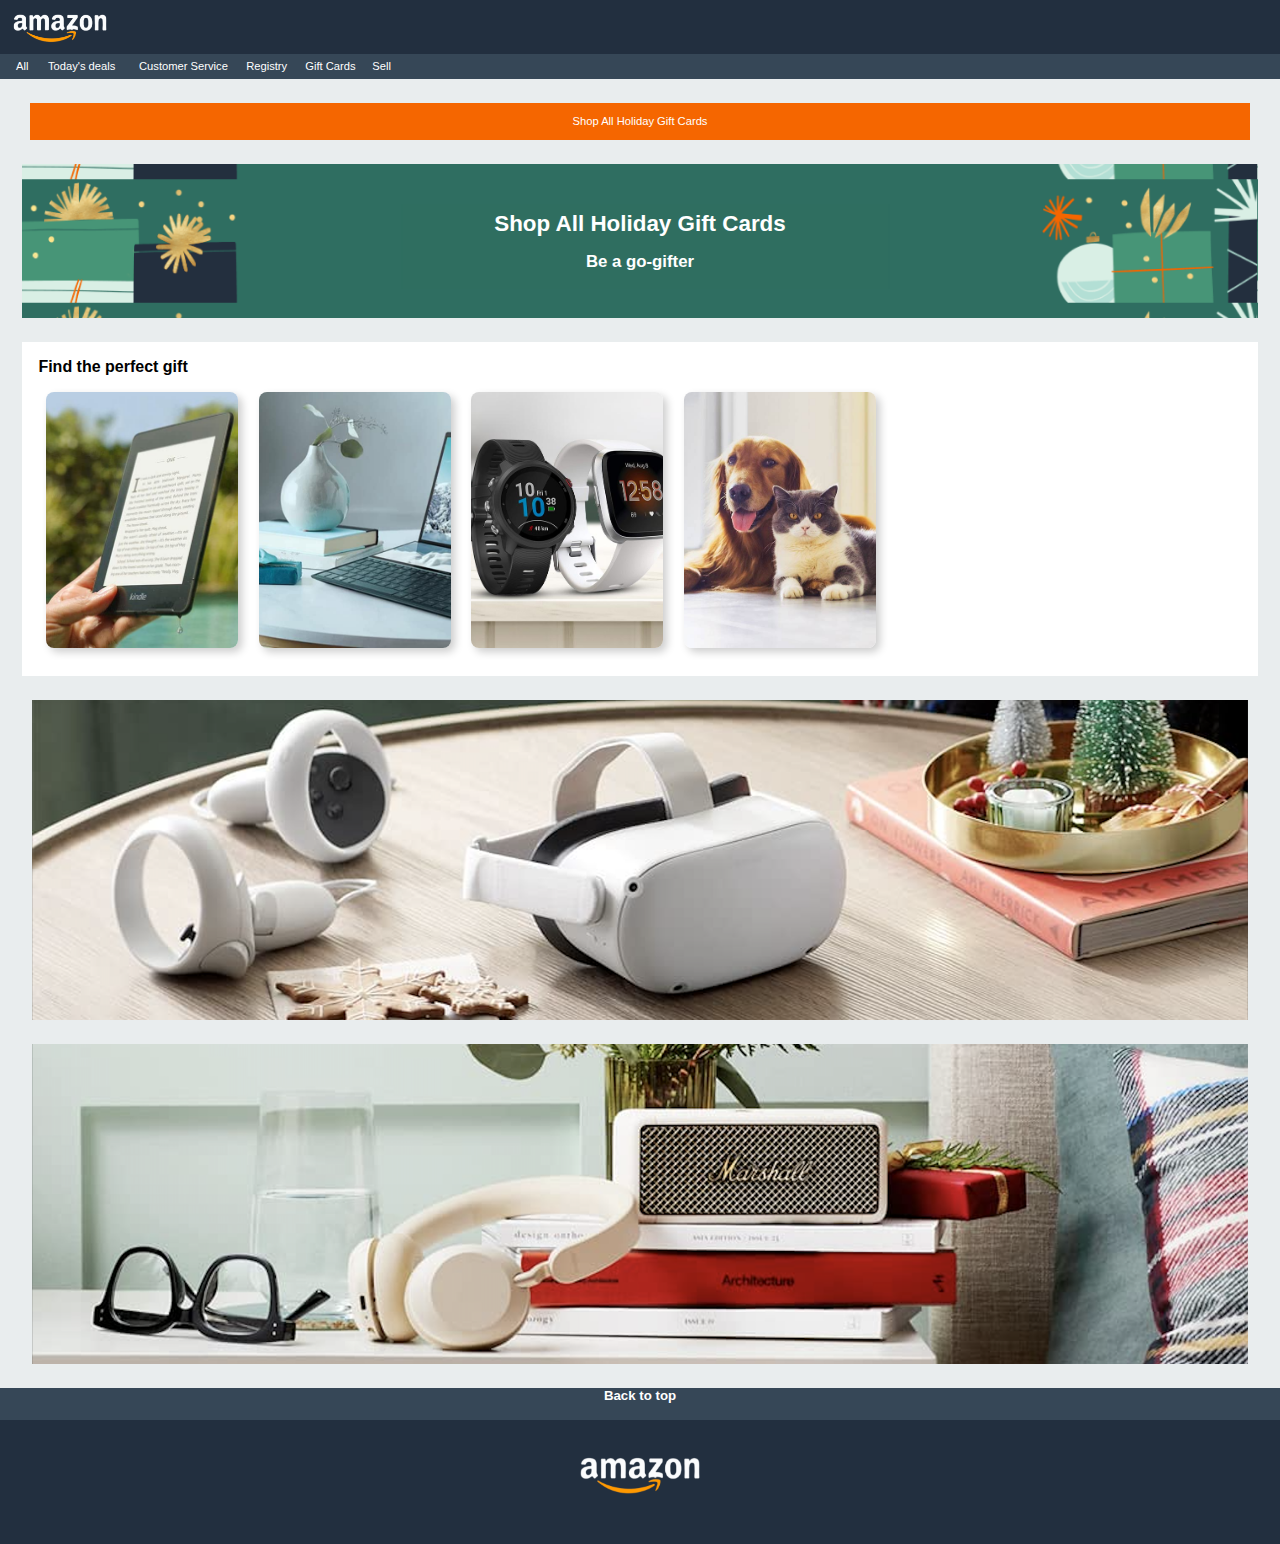
==== Progetto-Settimana-2/index.html @ fdccf028 "Add files via upload" ====
<!DOCTYPE html>
<html lang="it">

<head>
    <meta charset="UTF-8">
    <meta name="viewport" content="width=device-width, initial-scale=1.0">
    <title>Pagina Amazon</title>
    <link rel="stylesheet" href="./assets/CSS/style.css">
</head>

<body>
    <header class="main-header">
        <div class="header-content">
            <img src="./assets/img/logo.png" alt="Logo immagine">
            <h1></h1>
        </div>
    </header>
    <main>
        <section class="banner-section">
            <div class="text-box" style="width: 1.8rem;">All</div>
            <div class="text-box" style="width: 5.5rem;">Today's deals</div>
            <div class="text-box" style="width: 6.5rem;">Customer Service</div>
            <div class="text-box" style="width: 3.5rem;">Registry</div>
            <div class="text-box" style="width: 4rem;">Gift Cards</div>
            <div class="text-box" style="width: 11rem;">Sell</div>
        </section>
        <div class="jumbotron">
            <p>Shop All Holiday Gift Cards</p>
        </div>
        <div class="img1">
            <h1>Shop All Holiday Gift Cards</h1>
            <h2>Be a go-gifter</h2>
        </div>
        <div class="sezione1">
            <p><b>Find the perfect gift</b></p>
            <img src="./assets/img/img_1.jpg" alt="Immagine 1">
            <img src="./assets/img/img_2.jpg" alt="Immagine 2">
            <img src="./assets/img/img_3.jpg" alt="Immagine 3">
            <img src="./assets/img/img_4.jpg" alt="Immagine 4">
        </div>
        <div class="sezione2">
            <div class="background-image">
            </div>
        </div>
        <div class="sezione3">
            <div class="background-image3">
            </div>
        </div>
        <div class="custom-section">
            <div class="text-center">
                <h5><a href="#">Back to top</a></h5>
            </div>
        </div>


    </main>
    <div class="footer-banner">
        <img src="./assets/img/logo.png" alt="Footer Image">
    </div>
    

</body>

</html>
---- Progetto-Settimana-2/assets/CSS/style.css ----
body {
    margin: 0;
    padding: 0;
    font-family: Arial, sans-serif;
    font-size: 16px; 
    background-color: #E9EDEE;
}

.main-header {
    background-color: #222F3F;
    padding: 0.6rem; 
    color: white; 
}

.header-content {
    font-size: 0; 
    text-align: left; 
}

.header-content img {
    width: 6.25rem; 
    height: auto; 
    margin-right: 1.5rem; 
    vertical-align: middle; 
}

.banner-section {
    background-color: #364757;
    color: white;
    font-size: 0.7rem;
    padding: 0.4rem 1rem; /* Sintassi compatta per il padding */
    text-align: left;
}

.text-box {
    background-color: inherit; /* Eredità del colore di sfondo dalla banner-section */
    color: inherit; /* Eredità del colore del testo dalla banner-section */
    padding: 0; /* Spaziatura interna */
    margin-right: 0; /* Margine tra le caselle di testo */
    box-sizing: border-box; /* Per includere padding e bordi nella larghezza */
    display: inline-block; /* Per allineare le caselle di testo su una riga */
    vertical-align: top; /* Allinea le caselle di testo in alto */
}

.jumbotron {
    background-color: #F56600;
    text-align: center;
    padding: 0.1rem;
    font-size: 0.7rem;
    margin: 0 auto; /* Centra il jumbotron orizzontalmente */
    max-width: 95%; /* Larghezza massima del jumbotron */
    margin-top: 1.5rem; /* Spazio sopra il jumbotron */
    color: white;    
}

.img1 {
    background-image: url(../img/bg-image.png);
    background-size: 100% auto; /* Adatta l'immagine orizzontalmente alla larghezza del contenitore */
    background-position: center; /* Centra l'immagine */
    text-align: center;
    padding: 2rem;
    font-size: 0.7rem;
    margin: 1.4rem; /* Centra il contenitore orizzontalmente */
    max-width: 95%; /* Larghezza massima del contenitore */
    margin-top: 1.5rem; /* Spazio sopra il contenitore */
    color: white;
}

.sezione1 {
    background-color: #FFFFFF; /* Cambia il colore di sfondo a tua scelta */
    text-align: left; /* Allineamento del testo a destra */
    padding: 1rem; /* Spaziatura interna della sezione */
    margin: 1.4rem; /* Centra la sezione orizzontalmente */
    max-width: 95%; /* Larghezza massima della sezione */
    margin-top: 1.5rem; /* Spazio sopra la sezione */
    color: black;
}

.sezione1 p {
    margin: 0;
    padding-bottom: 0.5rem; /* Riduce il margine sotto il paragrafo */
}

.images-container {
    text-align: center; /* Centra le immagini */
}

.sezione1 img {
    height: 16rem; /* Altezza fissa delle immagini */
    width: 12rem; /* Larghezza fissa delle immagini */
    margin: 0.5rem; /* Spaziatura tra le immagini */
    object-fit: cover; /* Impedisce la distorsione dell'immagine e ritaglia se necessario */
    border-radius: 8px; /* Angoli stondati */
    box-shadow: 4px 4px 8px rgba(0, 0, 0, 0.2); /* Ombra leggera */
    display: inline-block; /* Per allineare le immagini una di fianco all'altra */
}

.sezione2 {
    position: relative; /* Posizionamento relativo per consentire il posizionamento assoluto dei figli */
    margin: 0 auto; /* Centra la sezione orizzontalmente */
    max-width: 95%; /* Larghezza massima della sezione */
    max-height: 5%;
    margin-top: 1.5rem; /* Spazio sopra la sezione */
    color: white; /* Colore del testo */
}

.background-image {
    background-image: url(../img/img_9.png); /* Percorso dell'immagine di sfondo */
    background-size: cover; /* Copre l'intera area con l'immagine */
    background-position: center; /* Centra l'immagine */
    height: 20rem; /* Altezza dell'area dell'immagine */
}

.sezione2 {
    position: relative; /* Posizionamento relativo per consentire il posizionamento assoluto dei figli */
    margin: 0 auto; /* Centra la sezione orizzontalmente */
    max-width: 95%; /* Larghezza massima della sezione */
    max-height: 5%;
    margin-top: 1.5rem; /* Spazio sopra la sezione */
    color: white; /* Colore del testo */
}

.sezione3 {
    position: relative; /* Posizionamento relativo per consentire il posizionamento assoluto dei figli */
    margin: 0 auto; /* Centra la sezione orizzontalmente */
    max-width: 95%; /* Larghezza massima della sezione */
    max-height: 5%;
    margin-top: 1.5rem; /* Spazio sopra la sezione */
    color: white; /* Colore del testo */
}

.sezione3 .background-image3 {
    background-image: url(../img/img_10.png); /* Percorso dell'immagine di sfondo */
    background-size: cover; /* Copre l'intera area con l'immagine */
    background-position: center; /* Centra l'immagine */
    height: 20rem; /* Altezza dell'area dell'immagine */
}


.custom-section {
    background-color: #364757;
    color: white;
    text-align: center;
    margin-top: 1.5rem; /* Distanza dal blocco precedente */
    height: 2rem; /* Stessa altezza di banner-section */
}

.custom-section p {
    font-size: 1.2rem; /* Cambia la grandezza del testo */
}

.text-center {
    max-width: 95%;
    margin: 0 auto;
}

.footer-banner {
    background-color: #222F3F;
    text-align: center;
    padding: 1rem 0;
}

.footer-banner img {
    padding-top: 1rem;
    padding-bottom: 2rem;
    max-width: 10%; /* Imposta la larghezza massima dell'immagine al 50% del contenitore */
    height: auto;
    display: block; /* Impedisce la visualizzazione inline dell'immagine */
    margin: 0 auto; /* Centra l'immagine */
}

a {
    color: white; /* Colore blu per il testo del link */
    text-decoration: none; /* Rimuove il sottolineato di default */
}

/* Stile per il link al passaggio del mouse */
a:hover {
    color: grey; /* Cambia il colore del link a rosso al passaggio del mouse */
}
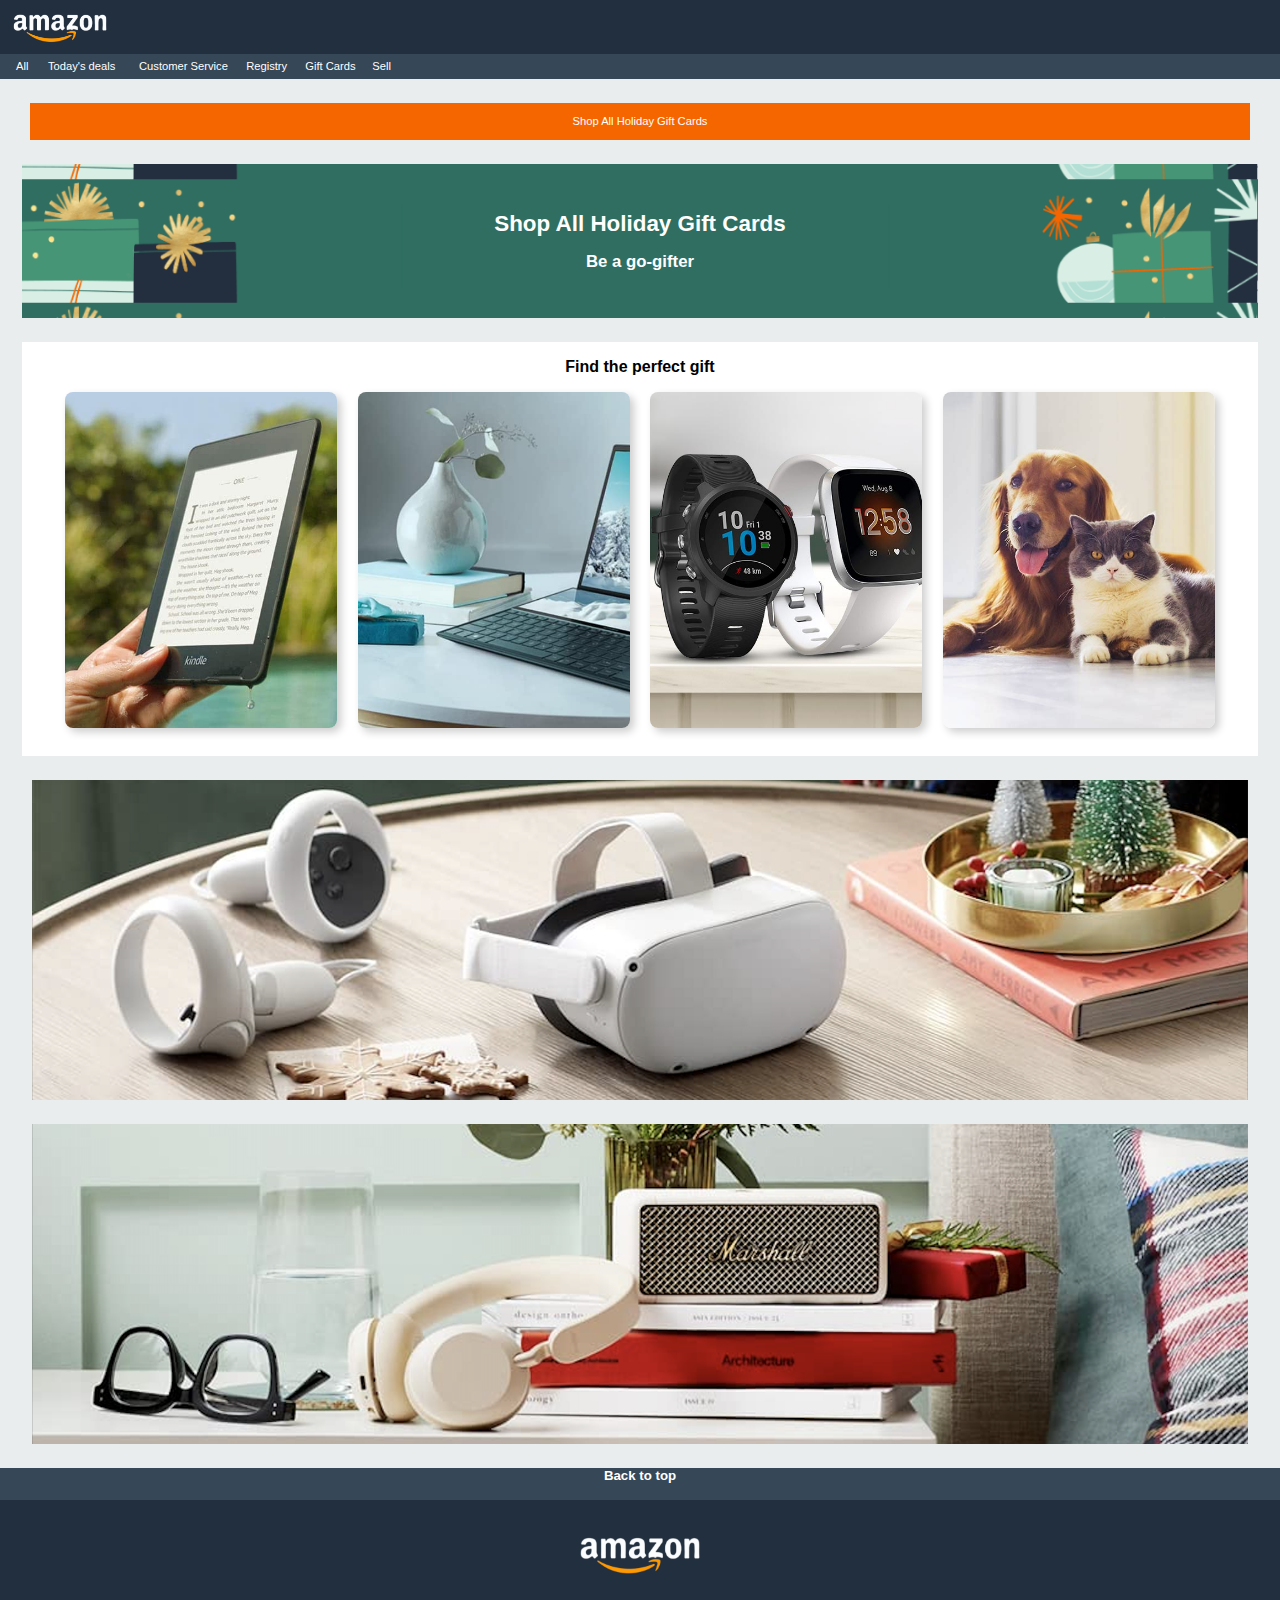
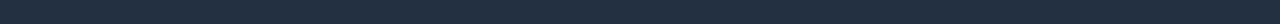
==== commit dd8997f9: "Add files via upload" ====
--- a/Progetto-Settimana-2/index.html
+++ b/Progetto-Settimana-2/index.html
@@ -54,10 +54,11 @@
 
 
     </main>
+    <footer>
     <div class="footer-banner">
         <img src="./assets/img/logo.png" alt="Footer Image">
     </div>
-    
+    </footer>
 
 </body>
 
--- a/Progetto-Settimana-2/assets/CSS/style.css
+++ b/Progetto-Settimana-2/assets/CSS/style.css
@@ -28,18 +28,18 @@
     background-color: #364757;
     color: white;
     font-size: 0.7rem;
-    padding: 0.4rem 1rem; /* Sintassi compatta per il padding */
+    padding: 0.4rem 1rem; 
     text-align: left;
 }
 
 .text-box {
-    background-color: inherit; /* Eredità del colore di sfondo dalla banner-section */
-    color: inherit; /* Eredità del colore del testo dalla banner-section */
-    padding: 0; /* Spaziatura interna */
-    margin-right: 0; /* Margine tra le caselle di testo */
-    box-sizing: border-box; /* Per includere padding e bordi nella larghezza */
-    display: inline-block; /* Per allineare le caselle di testo su una riga */
-    vertical-align: top; /* Allinea le caselle di testo in alto */
+    background-color: inherit; 
+    color: inherit; 
+    padding: 0; 
+    margin-right: 0;
+    box-sizing: border-box; 
+    display: inline-block; 
+    vertical-align: top; 
 }
 
 .jumbotron {
@@ -47,93 +47,93 @@
     text-align: center;
     padding: 0.1rem;
     font-size: 0.7rem;
-    margin: 0 auto; /* Centra il jumbotron orizzontalmente */
-    max-width: 95%; /* Larghezza massima del jumbotron */
-    margin-top: 1.5rem; /* Spazio sopra il jumbotron */
+    margin: 0 auto; 
+    max-width: 95%; 
+    margin-top: 1.5rem; 
     color: white;    
 }
 
 .img1 {
     background-image: url(../img/bg-image.png);
-    background-size: 100% auto; /* Adatta l'immagine orizzontalmente alla larghezza del contenitore */
-    background-position: center; /* Centra l'immagine */
+    background-size: 100% auto; 
+    background-position: center; 
     text-align: center;
     padding: 2rem;
     font-size: 0.7rem;
-    margin: 1.4rem; /* Centra il contenitore orizzontalmente */
-    max-width: 95%; /* Larghezza massima del contenitore */
-    margin-top: 1.5rem; /* Spazio sopra il contenitore */
+    margin: 1.4rem; 
+    max-width: 95%; 
+    margin-top: 1.5rem; 
     color: white;
 }
 
 .sezione1 {
-    background-color: #FFFFFF; /* Cambia il colore di sfondo a tua scelta */
-    text-align: left; /* Allineamento del testo a destra */
-    padding: 1rem; /* Spaziatura interna della sezione */
-    margin: 1.4rem; /* Centra la sezione orizzontalmente */
-    max-width: 95%; /* Larghezza massima della sezione */
-    margin-top: 1.5rem; /* Spazio sopra la sezione */
+    background-color: #FFFFFF; 
+    text-align: center; 
+    padding: 1rem; 
+    margin: 1.4rem; 
+    max-width: 95%; 
+    margin-top: 1.5rem; 
     color: black;
 }
 
 .sezione1 p {
     margin: 0;
-    padding-bottom: 0.5rem; /* Riduce il margine sotto il paragrafo */
+    padding-bottom: 0.5rem; 
 }
 
 .images-container {
-    text-align: center; /* Centra le immagini */
+    text-align: center; 
 }
 
 .sezione1 img {
-    height: 16rem; /* Altezza fissa delle immagini */
-    width: 12rem; /* Larghezza fissa delle immagini */
-    margin: 0.5rem; /* Spaziatura tra le immagini */
-    object-fit: cover; /* Impedisce la distorsione dell'immagine e ritaglia se necessario */
-    border-radius: 8px; /* Angoli stondati */
-    box-shadow: 4px 4px 8px rgba(0, 0, 0, 0.2); /* Ombra leggera */
-    display: inline-block; /* Per allineare le immagini una di fianco all'altra */
+    height: 21rem; 
+    width: 17rem; 
+    margin: 0.5rem; 
+    object-fit: cover; 
+    border-radius: 8px;
+    box-shadow: 4px 4px 8px rgba(0, 0, 0, 0.2);
+    display: inline-block; 
 }
 
 .sezione2 {
-    position: relative; /* Posizionamento relativo per consentire il posizionamento assoluto dei figli */
-    margin: 0 auto; /* Centra la sezione orizzontalmente */
-    max-width: 95%; /* Larghezza massima della sezione */
+    position: relative; 
+    margin: 0 auto; 
+    max-width: 95%; 
     max-height: 5%;
-    margin-top: 1.5rem; /* Spazio sopra la sezione */
-    color: white; /* Colore del testo */
+    margin-top: 1.5rem; 
+    color: white; 
 }
 
 .background-image {
-    background-image: url(../img/img_9.png); /* Percorso dell'immagine di sfondo */
-    background-size: cover; /* Copre l'intera area con l'immagine */
-    background-position: center; /* Centra l'immagine */
-    height: 20rem; /* Altezza dell'area dell'immagine */
+    background-image: url(../img/img_9.png); 
+    background-size: cover; 
+    background-position: center; 
+    height: 20rem; 
 }
 
 .sezione2 {
-    position: relative; /* Posizionamento relativo per consentire il posizionamento assoluto dei figli */
-    margin: 0 auto; /* Centra la sezione orizzontalmente */
-    max-width: 95%; /* Larghezza massima della sezione */
+    position: relative; 
+    margin: 0 auto; 
+    max-width: 95%; 
     max-height: 5%;
-    margin-top: 1.5rem; /* Spazio sopra la sezione */
-    color: white; /* Colore del testo */
+    margin-top: 1.5rem; 
+    color: white; 
 }
 
 .sezione3 {
-    position: relative; /* Posizionamento relativo per consentire il posizionamento assoluto dei figli */
-    margin: 0 auto; /* Centra la sezione orizzontalmente */
-    max-width: 95%; /* Larghezza massima della sezione */
+    position: relative; 
+    margin: 0 auto;
+    max-width: 95%; 
     max-height: 5%;
-    margin-top: 1.5rem; /* Spazio sopra la sezione */
-    color: white; /* Colore del testo */
+    margin-top: 1.5rem; 
+    color: white; 
 }
 
 .sezione3 .background-image3 {
-    background-image: url(../img/img_10.png); /* Percorso dell'immagine di sfondo */
-    background-size: cover; /* Copre l'intera area con l'immagine */
-    background-position: center; /* Centra l'immagine */
-    height: 20rem; /* Altezza dell'area dell'immagine */
+    background-image: url(../img/img_10.png); 
+    background-size: cover; 
+    background-position: center; 
+    height: 20rem; 
 }
 
 
@@ -141,15 +141,15 @@
     background-color: #364757;
     color: white;
     text-align: center;
-    margin-top: 1.5rem; /* Distanza dal blocco precedente */
-    height: 2rem; /* Stessa altezza di banner-section */
+    margin-top: 1.5rem; 
+    height: 2rem; 
 }
 
 .custom-section p {
-    font-size: 1.2rem; /* Cambia la grandezza del testo */
+    font-size: 1.2rem; 
 }
 
-.text-center {
+.text-center {;
     max-width: 95%;
     margin: 0 auto;
 }
@@ -163,18 +163,18 @@
 .footer-banner img {
     padding-top: 1rem;
     padding-bottom: 2rem;
-    max-width: 10%; /* Imposta la larghezza massima dell'immagine al 50% del contenitore */
+    max-width: 10%; 
     height: auto;
-    display: block; /* Impedisce la visualizzazione inline dell'immagine */
-    margin: 0 auto; /* Centra l'immagine */
+    display: block;
+    margin: 0 auto; 
 }
 
 a {
-    color: white; /* Colore blu per il testo del link */
-    text-decoration: none; /* Rimuove il sottolineato di default */
+    color: white;
+    text-decoration: none;
 }
 
-/* Stile per il link al passaggio del mouse */
+
 a:hover {
-    color: grey; /* Cambia il colore del link a rosso al passaggio del mouse */
+    color: grey; 
 }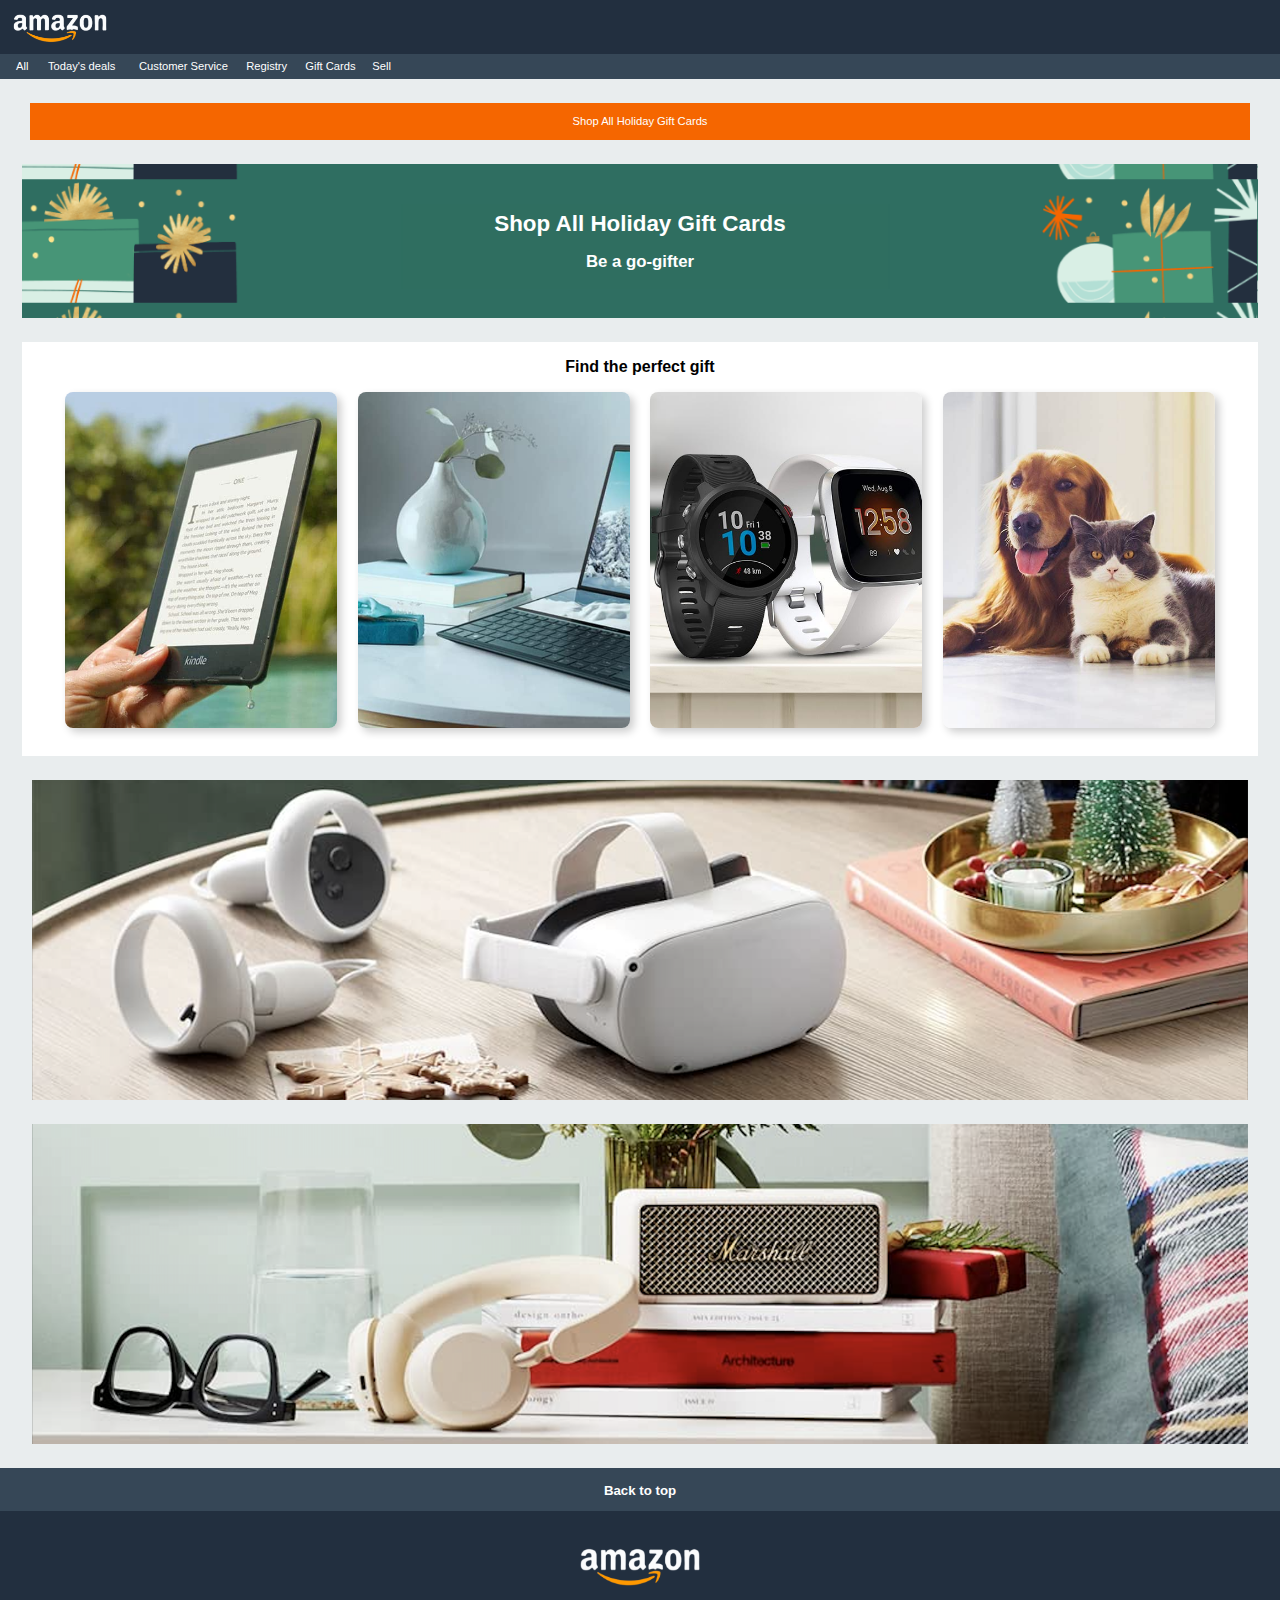
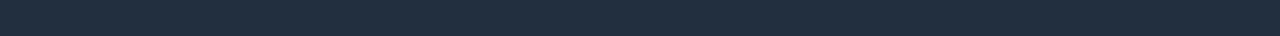
==== commit 965ec270: "Add files via upload" ====
--- a/Progetto-Settimana-2/index.html
+++ b/Progetto-Settimana-2/index.html
@@ -48,7 +48,7 @@
         </div>
         <div class="custom-section">
             <div class="text-center">
-                <h5><a href="#">Back to top</a></h5>
+                <h5><a href="#"><br>Back to top</a></h5>
             </div>
         </div>
 
--- a/Progetto-Settimana-2/assets/CSS/style.css
+++ b/Progetto-Settimana-2/assets/CSS/style.css
@@ -138,6 +138,7 @@
 
 
 .custom-section {
+    padding-bottom: 0.7rem;
     background-color: #364757;
     color: white;
     text-align: center;
